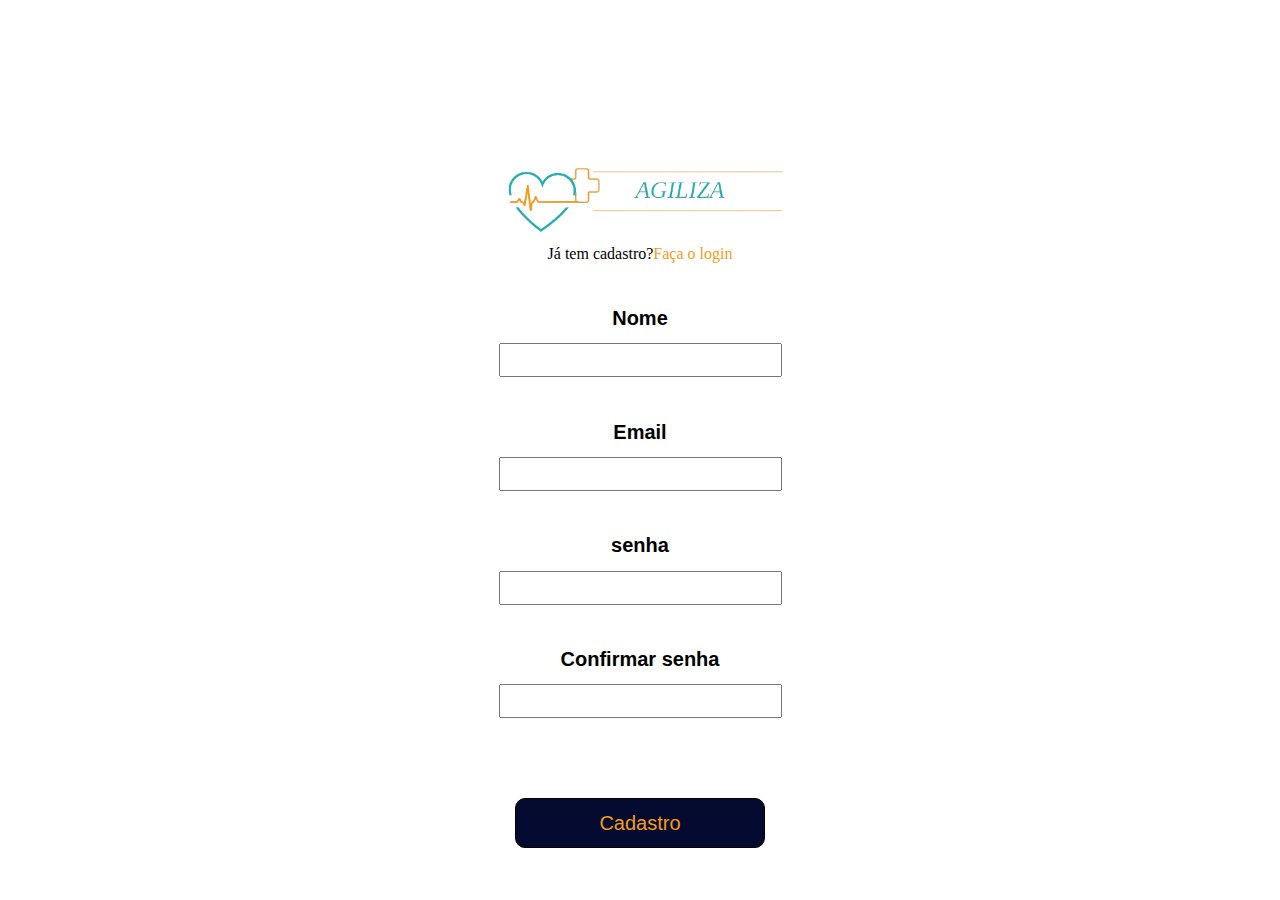
==== cadastrlog.html @ 1e6788fd "teste 10" ====
<!DOCTYPE html>
<html lang="en">
  <head>
    <meta charset="UTF-8" />
    <meta name="viewport" content="width=device-width, initial-scale=1.0" />
    <title>Login</title>
    <link rel="stylesheet" href="stylelogin.css" />
  </head>
  <body>
    <div class="container">
      <div id="img">
        <img
          src="img/CORAÇAO_AZUL-removebg-preview.png"
          alt=""
          style="width: 320px"
        />
        <div id="link">
          Já tem cadastro?<a href="index.html">Faça o login</a>
        </div>
      </div>
      <div id="email"><h1>Nome</h1>
        <div class="box"><input type="text"></div>
      </div>
      <div id="email"><h1>Email</h1>
        <div class="box"><input type="text"></div>
      </div>
      <div id="email"><h1>senha</h1>
        <div class="box"><input type="text"></div>
      </div>
      <div id="senha"> 
        <h1>Confirmar senha</h1>
        <div class="box"><input type="password"></div>
      </div>
      <div id="bnt"><button  type="button" id="bnt1" style="width: 250px; height:50px;"><a href="inicio.html">Cadastro</a></button></div>
    </div>
  </body>
</html>
---- stylelogin.css ----
@import url('https://fonts.cdnfonts.com/css/codec-pro');

body{
    margin: 0;
    padding: 0;
}
.container{
    margin-top: 150px;
}
#img{
    margin-top: 70px;
    display: flex;
    justify-content: center;
    align-items: center;
    flex-direction: column;
}
#email{
    
    margin-top: 30px;
    display: flex;
    justify-content: center;
   align-items: center;
   flex-direction: column;
}
#senha{
    margin-top: 30px;
    display: flex;
    justify-content: center;
   align-items: center;
   flex-direction: column;
}
input{
    height: 28px;
    width: 275px;
}
h1{
    font-family: 'Codec Pro', sans-serif;
    font-size: 20px;                                  
}
#bnt{
    margin-top: 80px;
    display: flex;
    justify-content: center;
    align-items: center;
}
#bnt1{
    border-radius: 10px;
    border: 1px solid;
    font-size: 20px;
    background-color: #050A30;
}
a{
    text-decoration: none;    
    color: #F29C1A;
}
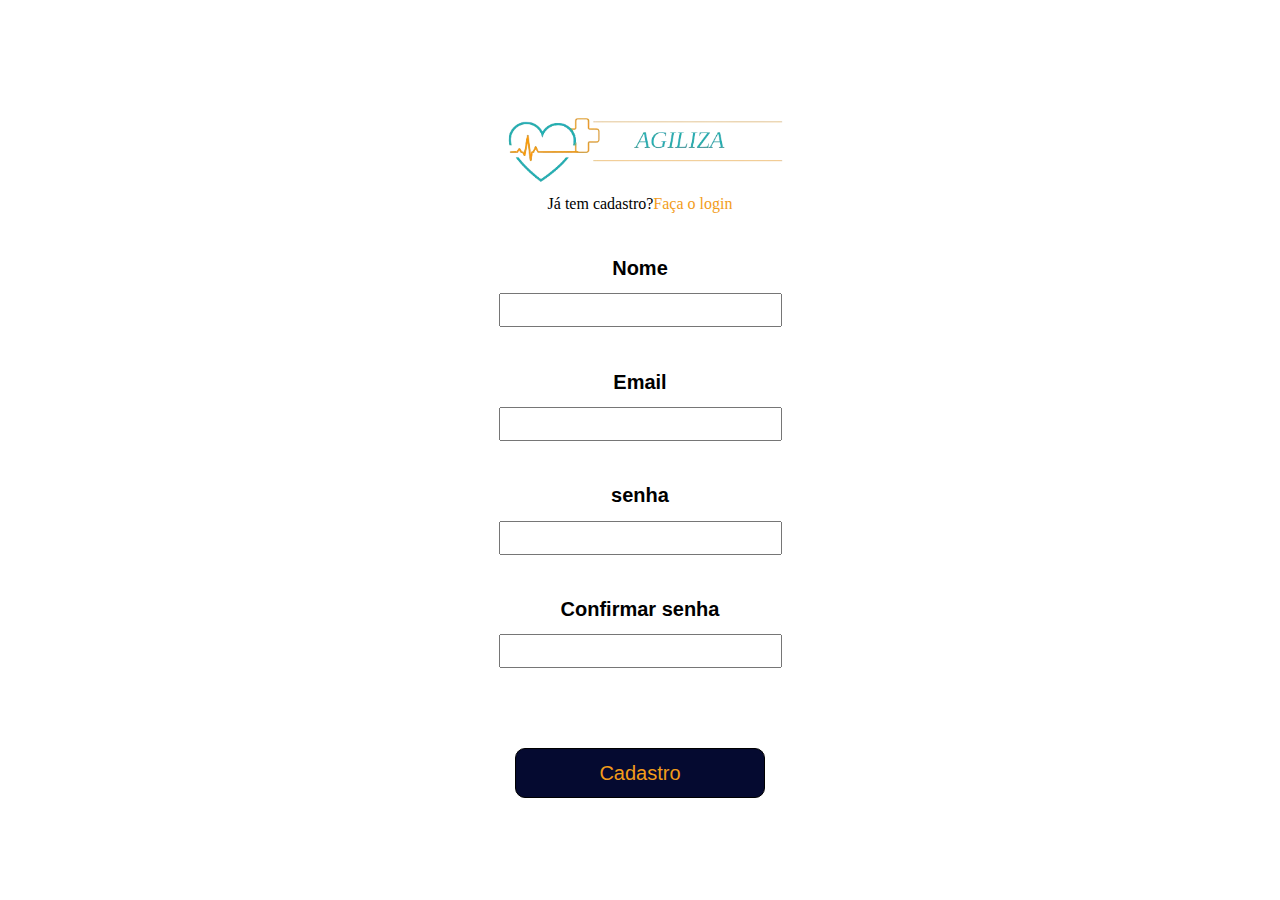
==== commit b2fdfe2a: "com footer" ====
--- a/cadastrlog.html
+++ b/cadastrlog.html
@@ -14,8 +14,8 @@
           alt=""
           style="width: 320px"
         />
-        <div id="link">
-          Já tem cadastro?<a href="index.html">Faça o login</a>
+      <div id="link">
+          Já tem cadastro?<a href="login.html">Faça o login</a>
         </div>
       </div>
       <div id="email"><h1>Nome</h1>
--- a/stylelogin.css
+++ b/stylelogin.css
@@ -9,7 +9,7 @@
     margin-top: 150px;
 }
 #img{
-    margin-top: 70px;
+    margin-top: -50px;
     display: flex;
     justify-content: center;
     align-items: center;
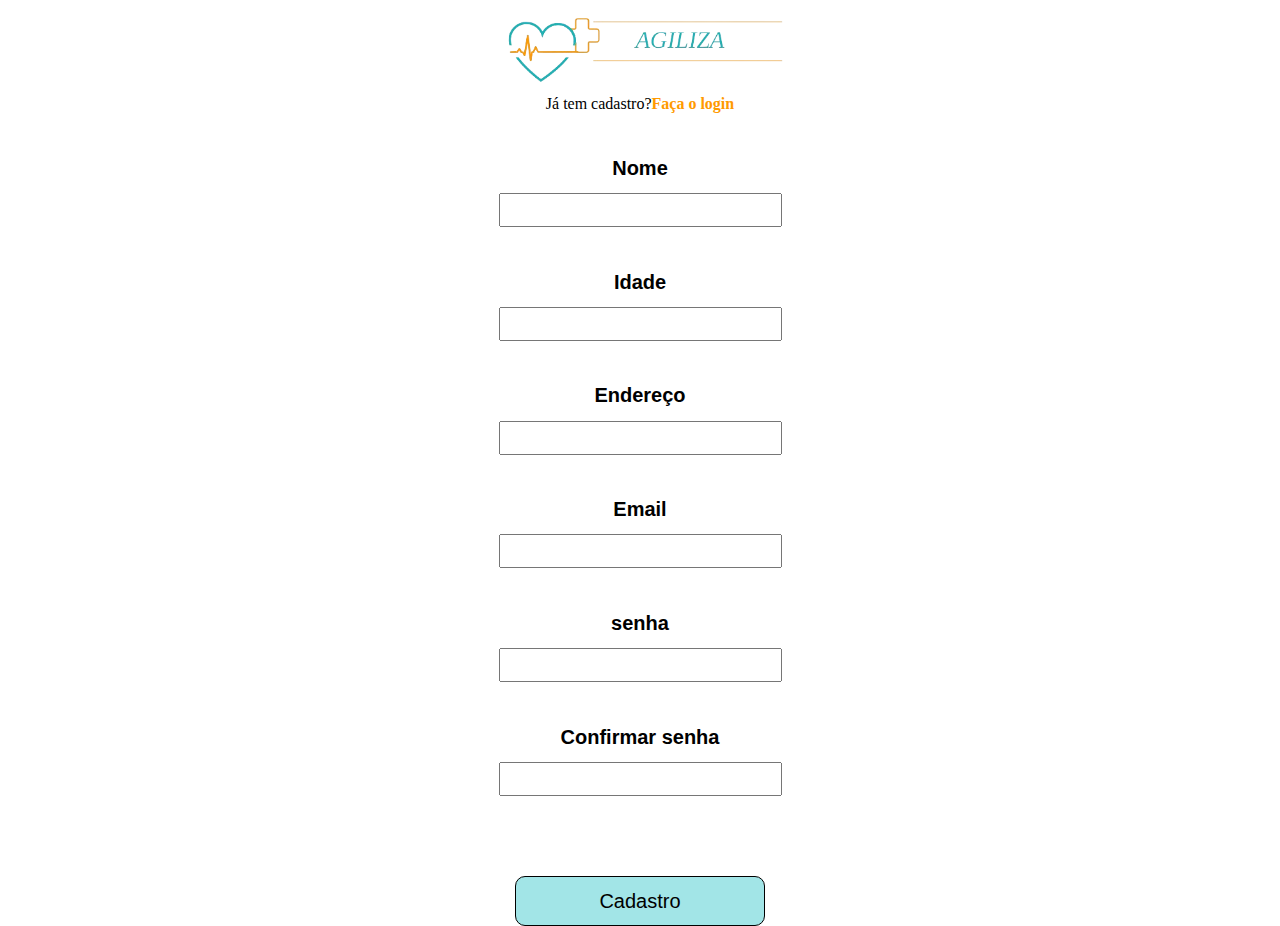
==== commit 1839ddf3: "com melhorias" ====
--- a/cadastrlog.html
+++ b/cadastrlog.html
@@ -21,6 +21,12 @@
       <div id="email"><h1>Nome</h1>
         <div class="box"><input type="text"></div>
       </div>
+      <div id="email"><h1>Idade</h1>
+        <div class="box"><input type="text"></div>
+      </div>
+      <div id="email"><h1>Endereço</h1>
+        <div class="box"><input type="text"></div>
+      </div>
       <div id="email"><h1>Email</h1>
         <div class="box"><input type="text"></div>
       </div>
@@ -31,7 +37,7 @@
         <h1>Confirmar senha</h1>
         <div class="box"><input type="password"></div>
       </div>
-      <div id="bnt"><button  type="button" id="bnt1" style="width: 250px; height:50px;"><a href="inicio.html">Cadastro</a></button></div>
+      <div id="bnt"><a href="login.html"><button  type="button" id="bnt1" style="width: 250px; height:50px;">Cadastro</button></div></a>
     </div>
   </body>
 </html>--- a/stylelogin.css
+++ b/stylelogin.css
@@ -6,7 +6,7 @@
     padding: 0;
 }
 .container{
-    margin-top: 150px;
+    margin-top: 50px;
 }
 #img{
     margin-top: -50px;
@@ -48,9 +48,10 @@
     border-radius: 10px;
     border: 1px solid;
     font-size: 20px;
-    background-color: #050A30;
+    background-color: #a2e5e7;
 }
 a{
     text-decoration: none;    
-    color: #F29C1A;
+    color: #ff9a00;
+    font-weight: bold;
 }